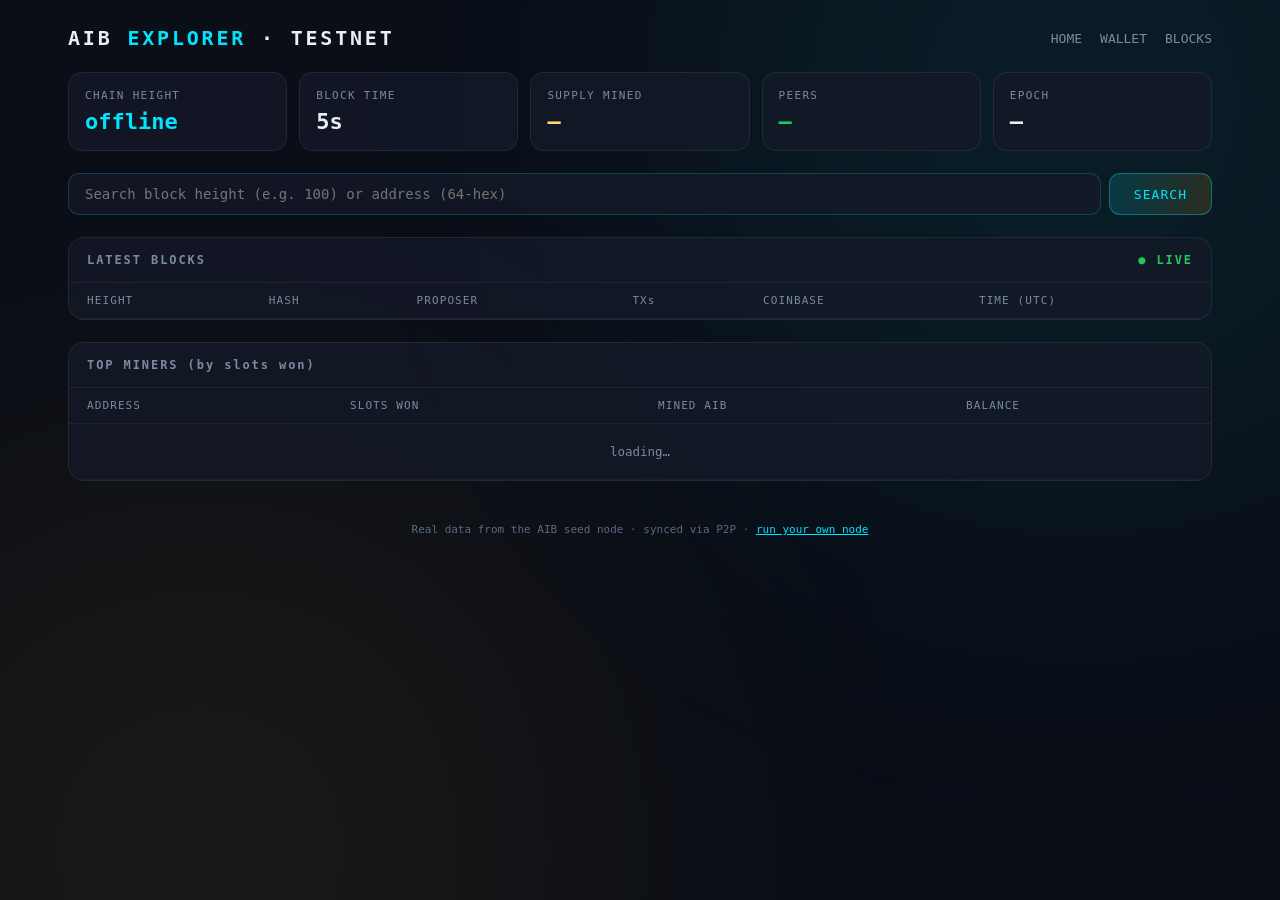
==== explorer.html @ 7297baeb "explorer: v3 supply display (PoW era 31.415/block)" ====
<!DOCTYPE html>
<html lang="en">
<head>
<meta charset="UTF-8">
<meta name="viewport" content="width=device-width, initial-scale=1.0">
<title>AIB Explorer</title>
<link rel="icon" href="images/logo.ico">
<style>
*{margin:0;padding:0;box-sizing:border-box;font-family:'SF Mono','Fira Code',monospace}
body{background:#0a0e17;color:#e8eef7;font-size:14px;min-height:100vh}
.glow{position:fixed;width:700px;height:700px;border-radius:50%;filter:blur(200px);opacity:.1;pointer-events:none}
.g1{background:#00e5ff;top:-250px;right:-150px}.g2{background:#e8a013;bottom:-300px;left:-150px}
.wrap{max-width:1180px;margin:0 auto;padding:26px 18px;position:relative}
header{display:flex;justify-content:space-between;align-items:center;margin-bottom:22px;flex-wrap:wrap;gap:12px}
h1{font-size:20px;letter-spacing:.14em;font-weight:600}
h1 span{color:#00e5ff}
nav a{color:#7a8aa0;font-size:13px;text-decoration:none;margin-left:18px}
nav a:hover{color:#00e5ff}
.stats{display:grid;grid-template-columns:repeat(auto-fit,minmax(160px,1fr));gap:12px;margin-bottom:22px}
.stat{background:rgba(20,26,40,.8);border:1px solid rgba(255,255,255,.07);border-radius:14px;padding:16px}
.stat .k{color:#7a8aa0;font-size:11px;letter-spacing:.12em;margin-bottom:7px}
.stat .v{font-size:22px;font-weight:700}
.stat .v.gr{color:#22c55e}.stat .v.cy{color:#00e5ff}.stat .v.gd{color:#ffd76a}
.search{display:flex;gap:8px;margin-bottom:22px}
.search input{flex:1;background:rgba(20,26,40,.8);border:1px solid rgba(0,229,255,.2);border-radius:11px;padding:12px 16px;color:#e8eef7;font-size:14px;outline:none}
.search input:focus{border-color:rgba(0,229,255,.5)}
.search button{background:linear-gradient(90deg,#00e5ff26,#e8a01326);border:1px solid rgba(0,229,255,.35);border-radius:11px;padding:12px 24px;color:#00e5ff;cursor:pointer;font-size:13px;letter-spacing:.08em}
.panel{background:rgba(20,26,40,.8);border:1px solid rgba(255,255,255,.07);border-radius:16px;overflow:hidden;margin-bottom:22px}
.panel h2{font-size:12px;letter-spacing:.16em;color:#7a8aa0;padding:15px 18px;border-bottom:1px solid rgba(255,255,255,.06);display:flex;justify-content:space-between}
.panel h2 .live{color:#22c55e;animation:p 2s infinite}
@keyframes p{50%{opacity:.4}}
table{width:100%;border-collapse:collapse;font-size:12.5px}
th{color:#7a8aa0;text-align:left;padding:11px 18px;font-weight:400;font-size:11px;letter-spacing:.1em;border-bottom:1px solid rgba(255,255,255,.06)}
td{padding:11px 18px;border-bottom:1px solid rgba(255,255,255,.03);white-space:nowrap}
tr:hover td{background:rgba(0,229,255,.03);cursor:pointer}
.mono{color:#00e5ff}
.dim{color:#7a8aa0}
.gd{color:#ffd76a}
.tag{display:inline-block;padding:2px 8px;border-radius:6px;font-size:10.5px;background:rgba(34,197,94,.12);color:#22c55e}
#detail{display:none}
#detail .panel{border-color:rgba(0,229,255,.25)}
.back{color:#00e5ff;cursor:pointer;font-size:12px;padding:12px 18px;display:inline-block}
.kv{display:grid;grid-template-columns:180px 1fr;gap:8px 14px;padding:16px 18px;font-size:13px}
.kv .k{color:#7a8aa0}.kv .v{word-break:break-all}
footer{text-align:center;color:#5a6a80;font-size:11px;padding:20px}
@media(max-width:700px){.kv{grid-template-columns:1fr}.kv .k{margin-top:8px}}
</style>
</head>
<body>
<div class="glow g1"></div><div class="glow g2"></div>
<div class="wrap">
<header>
  <h1>AIB <span>EXPLORER</span> · TESTNET</h1>
  <nav><a href="index.html">HOME</a><a href="wallet.html">WALLET</a><a href="#" onclick="return goLatest()">BLOCKS</a></nav>
</header>

<div class="stats">
  <div class="stat"><div class="k">CHAIN HEIGHT</div><div class="v cy" id="s-height">—</div></div>
  <div class="stat"><div class="k">BLOCK TIME</div><div class="v" id="s-bt">5s</div></div>
  <div class="stat"><div class="k">SUPPLY MINED</div><div class="v gd" id="s-supply">—</div></div>
  <div class="stat"><div class="k">PEERS</div><div class="v gr" id="s-peers">—</div></div>
  <div class="stat"><div class="k">EPOCH</div><div class="v" id="s-epoch">—</div></div>
</div>

<div class="search">
  <input id="q" placeholder="Search block height (e.g. 100) or address (64-hex)" onkeydown="if(event.key==='Enter')search()">
  <button onclick="search()">SEARCH</button>
</div>

<div id="detail"><span class="back" onclick="hideDetail()">← back to blocks</span>
  <div class="panel"><h2>BLOCK DETAIL</h2><div class="kv" id="d-kv"></div></div>
</div>

<div class="panel">
  <h2><span>LATEST BLOCKS</span><span class="live">● LIVE</span></h2>
  <table><thead><tr><th>HEIGHT</th><th>HASH</th><th>PROPOSER</th><th>TXs</th><th>COINBASE</th><th>TIME (UTC)</th></tr></thead>
  <tbody id="blocks"></tbody></table>
</div>

<div class="panel">
  <h2><span>TOP MINERS (by slots won)</span></h2>
  <table><thead><tr><th>ADDRESS</th><th>SLOTS WON</th><th>MINED AIB</th><th>BALANCE</th></tr></thead>
  <tbody id="miners"><tr><td colspan="4" class="dim" style="text-align:center;padding:20px">loading…</td></tr></tbody></table>
</div>

<footer>Real data from the AIB seed node · synced via P2P · <a href="install.sh" style="color:#00e5ff">run your own node</a></footer>
</div>
<script>
const $=i=>document.getElementById(i);
const api=p=>fetch(p).then(r=>r.json());
const AIB=s=>(+s/1e8).toLocaleString(undefined,{maximumFractionDigits:2});
const ago=t=>{const s=(Date.now()-new Date(t))/1e3;return s<60?Math.round(s)+'s ago':s<3600?Math.round(s/60)+'m ago':new Date(t).toISOString().slice(11,19)};

async function head(){
 try{
  const b=await api('/v1/block/latest').then(r=>r.data);
  $('s-height').textContent=b.height.toLocaleString();
  // supply ≈ coinbase per block × height (1 AIB in bootstrap window)
  // Supply = real mined coinbase: tx_count>0 implies a coinbase tx per block
  // (bootstrap window: 1 AIB per block). Count coinbase blocks from chain.
  const m=await api('/v1/mining');
  const g=m.data||m;
  $('s-supply').textContent='≈ '+(b.height<1000? (b.height*31.415).toFixed(1) : '31415')+' AIB'+(b.height<1000?' (PoW)':' (PoS era)');
  const p=await api('/v1/peers').then(r=>r.data);
  $('s-peers').textContent=(p.total||0)+1;
  const e=g.epoch||{};
  $('s-epoch').textContent=e.epoch??'—';
 }catch(e){$('s-height').textContent='offline'}
}

async function blocks(){
 try{
  const latest=await api('/v1/block/latest').then(r=>r.data);
  const rows=[];
  for(let h=latest.height;h>Math.max(0,latest.height-15);h--){
    const b=await api('/v1/block/'+h).then(r=>r.data).catch(()=>null);
    if(b&&b.hash&&!b.hash.startsWith('0000000000'))rows.push(b);
  }
  $('blocks').innerHTML=rows.map(b=>`<tr onclick="showBlock(${b.height})">
    <td class="mono">${b.height}</td>
    <td class="dim">${b.hash.slice(0,18)}…</td>
    <td class="dim">${(b.validator||'').slice(0,12)}…</td>
    <td>${b.tx_count}</td>
    <td class="gd">${b.tx_count>0?'1 AIB':'—'}</td>
    <td class="dim">${b.timestamp?b.timestamp.slice(11,19):'—'}</td></tr>`).join('');
 }catch(e){}
}

async function miners(){
 try{
  const m=await api('/v1/mining');const g=m.data||m;
  const w=await api('/v1/wallet/info').then(r=>r.data);
  if(w&&w.address){
    const bal=await api('/v1/balance/'+w.address).then(r=>r.data);
    $('miners').innerHTML=`<tr onclick="showAddr('${w.address}')"><td class="mono">${w.address.slice(0,20)}…</td><td class="gd">${g.slots_won??0}</td><td class="gd">${(g.coinbase_earned_aib||0).toLocaleString()}</td><td>${bal&&bal.balance!==undefined?AIB(bal.balance)+' AIB':'—'}</td></tr>`;
  }else{$('miners').innerHTML='<tr><td colspan="4" class="dim" style="text-align:center;padding:16px">no miners yet</td></tr>'}
 }catch(e){}
}

function showBlock(h){
  api('/v1/block/'+h).then(r=>r.data).then(b=>{
    $('d-kv').innerHTML=`
      <div class="k">Height</div><div class="v mono">${b.height}</div>
      <div class="k">Hash</div><div class="v mono">${b.hash}</div>
      <div class="k">Prev hash</div><div class="v mono dim">${b.prev_hash}</div>
      <div class="k">Proposer</div><div class="v mono">${b.validator}</div>
      <div class="k">Transactions</div><div class="v">${b.tx_count}</div>
      <div class="k">Timestamp</div><div class="v">${b.timestamp}</div>`;
    $('detail').style.display='block';window.scrollTo({top:0,behavior:'smooth'});
  });
}
function showAddr(a){
  api('/v1/balance/'+a).then(r=>r.data).then(b=>{
    $('d-kv').innerHTML=`
      <div class="k">Address</div><div class="v mono">${a}</div>
      <div class="k">Balance</div><div class="v gd">${AIB(b.balance)} AIB (${b.balance} sat)</div>
      <div class="k">UTXOs</div><div class="v">${b.utxo_count??0}</div>`;
    $('detail').style.display='block';window.scrollTo({top:0,behavior:'smooth'});
  });
}
function hideDetail(){$('detail').style.display='none'}
function search(){
  const q=$('q').value.trim();
  if(/^\d+$/.test(q))showBlock(+q);
  else if(/^[0-9a-fA-F]{64}$/.test(q))showAddr(q);
  else alert('Enter a block height (number) or 64-char hex address');
}
function goLatest(){hideDetail();window.scrollTo(0,0);return false}
head();blocks();miners();setInterval(()=>{head();blocks()},5000);
</script>
</body>
</html>
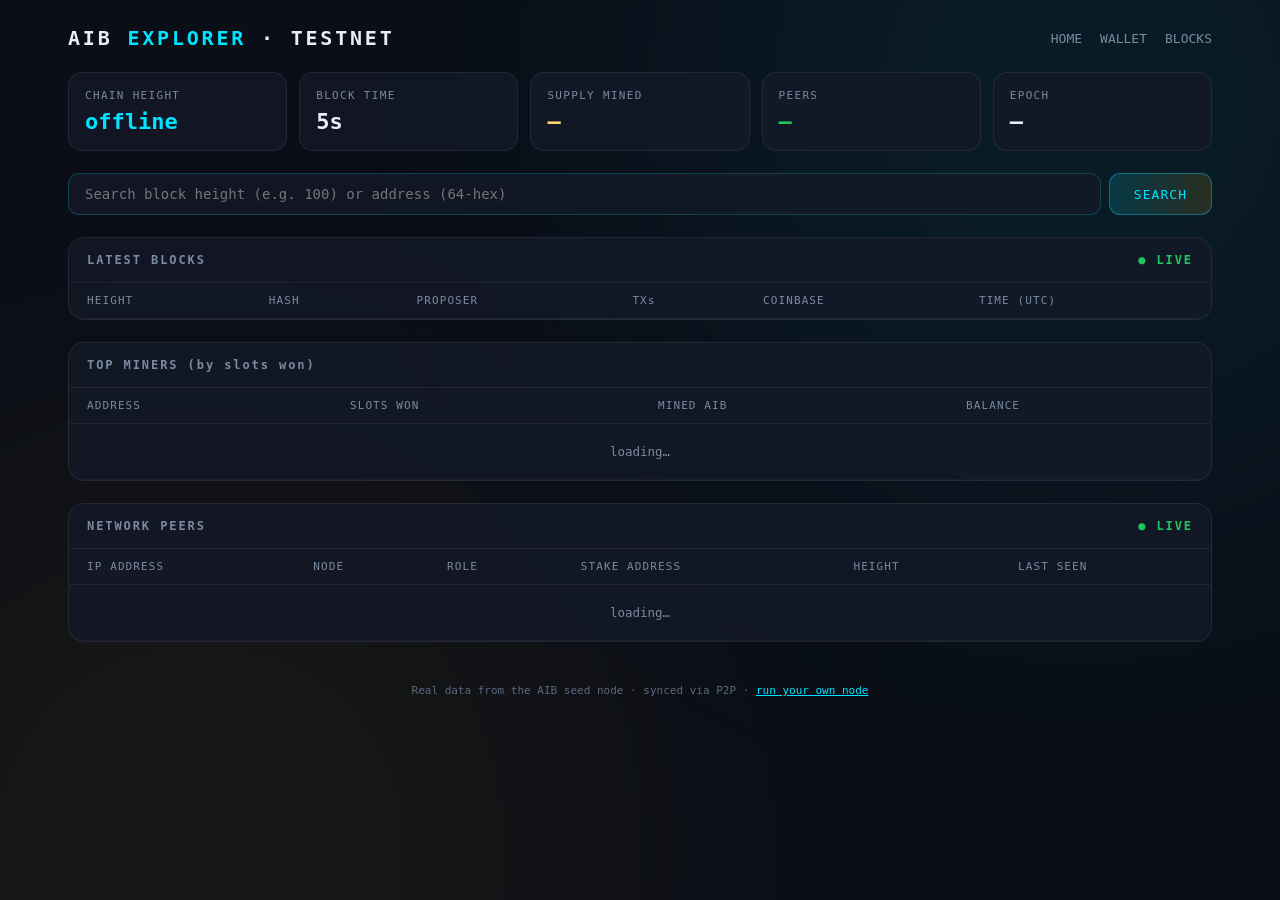
==== commit 50f3c35e: "explorer: NETWORK PEERS panel with IP + POS validator badges" ====
--- a/explorer.html
+++ b/explorer.html
@@ -37,6 +37,8 @@
 .dim{color:#7a8aa0}
 .gd{color:#ffd76a}
 .tag{display:inline-block;padding:2px 8px;border-radius:6px;font-size:10.5px;background:rgba(34,197,94,.12);color:#22c55e}
+.tagv{display:inline-block;padding:2px 8px;border-radius:6px;font-size:10.5px;background:rgba(0,229,255,.12);color:#00e5ff}
+.tags{display:inline-block;padding:2px 8px;border-radius:6px;font-size:10.5px;background:rgba(122,138,160,.12);color:#7a8aa0}
 #detail{display:none}
 #detail .panel{border-color:rgba(0,229,255,.25)}
 .back{color:#00e5ff;cursor:pointer;font-size:12px;padding:12px 18px;display:inline-block}
@@ -81,6 +83,12 @@
   <h2><span>TOP MINERS (by slots won)</span></h2>
   <table><thead><tr><th>ADDRESS</th><th>SLOTS WON</th><th>MINED AIB</th><th>BALANCE</th></tr></thead>
   <tbody id="miners"><tr><td colspan="4" class="dim" style="text-align:center;padding:20px">loading…</td></tr></tbody></table>
+</div>
+
+<div class="panel">
+  <h2><span>NETWORK PEERS</span><span class="live">● LIVE</span></h2>
+  <table><thead><tr><th>IP ADDRESS</th><th>NODE</th><th>ROLE</th><th>STAKE ADDRESS</th><th>HEIGHT</th><th>LAST SEEN</th></tr></thead>
+  <tbody id="peers"><tr><td colspan="6" class="dim" style="text-align:center;padding:20px">loading…</td></tr></tbody></table>
 </div>
 
 <footer>Real data from the AIB seed node · synced via P2P · <a href="install.sh" style="color:#00e5ff">run your own node</a></footer>
@@ -166,7 +174,22 @@
   else alert('Enter a block height (number) or 64-char hex address');
 }
 function goLatest(){hideDetail();window.scrollTo(0,0);return false}
-head();blocks();miners();setInterval(()=>{head();blocks()},5000);
+function esc(s){return String(s??'').replace(/[&<>"']/g,c=>({'&':'&amp;','<':'&lt;','>':'&gt;','"':'&quot;',"'":'&#39;'}[c]))}
+async function peers(){
+ try{
+  const p=await api('/v1/peers').then(r=>r.data);
+  const rows=(p.peers||[]).map(x=>{
+    const ip=(x.address||'').split(':')[0];
+    const isV=x.validator;
+    const role=isV?'<span class="tagv">⚡ POS VALIDATOR</span>':'<span class="tags">SYNC</span>';
+    const sa=x.stake_addr?`<span class="mono">${esc(x.stake_addr.slice(0,16))}…</span>`:'<span class="dim">—</span>';
+    const ls=x.last_seen?new Date(x.last_seen).toLocaleTimeString():'—';
+    return `<tr onclick="showAddr('${esc(x.stake_addr||'')}')" ${x.stake_addr?'style="cursor:pointer"':''}><td class="mono">${esc(ip)}</td><td class="dim">${esc(x.nickname||x.id)}</td><td>${role}</td><td>${sa}</td><td class="dim">—</td><td class="dim">${ls}</td></tr>`;
+  });
+  $('peers').innerHTML=rows.length?rows.join(''):'<tr><td colspan="6" class="dim" style="text-align:center;padding:16px">no peers</td></tr>';
+ }catch(e){}
+}
+head();blocks();miners();peers();setInterval(()=>{head();blocks();peers()},5000);
 </script>
 </body>
 </html>
